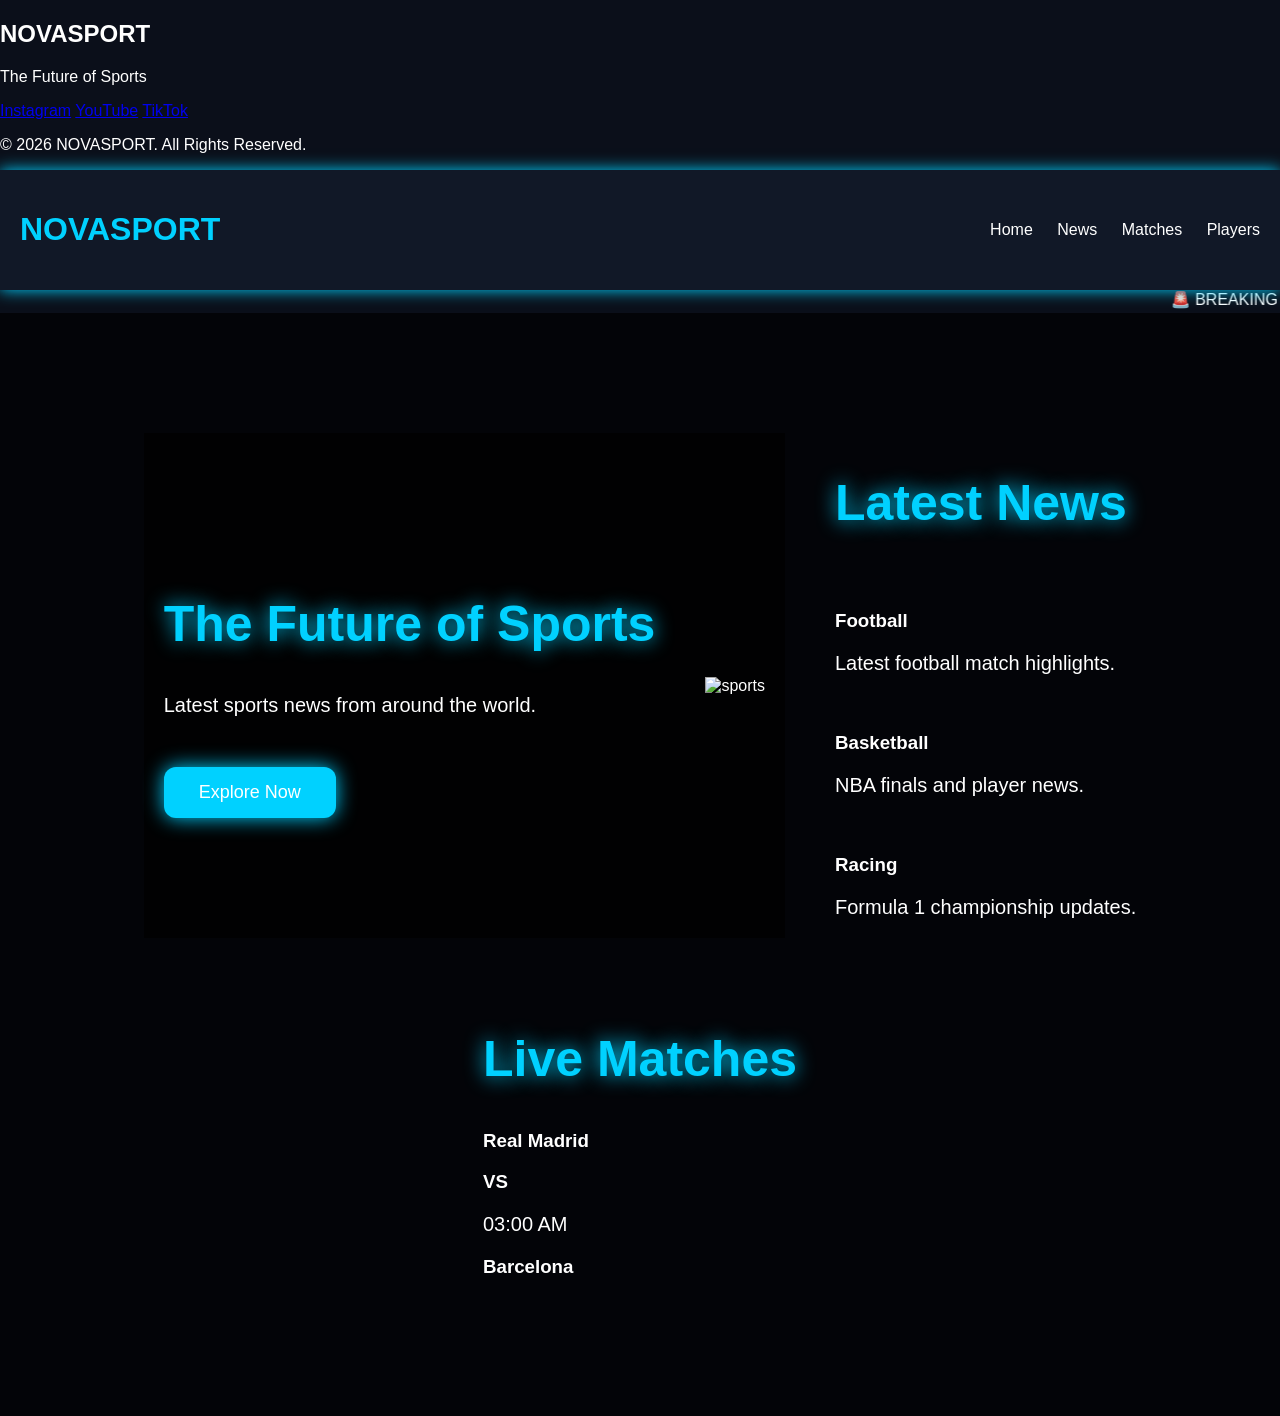
==== index.html @ 79f8702a "First upload NOVASPORT" ====
<!DOCTYPE html>
<html lang="en">
<head>
  <meta charset="UTF-8">
  <meta name="viewport" content="width=device-width, initial-scale=1.0">
  <title>NOVASPORT</title>

  <link rel="stylesheet" href="style.css">
</head>
<footer>

  <h2>NOVASPORT</h2>

  <p>
    The Future of Sports
  </p>

  <div class="socials">
    <a href="#">Instagram</a>
    <a href="#">YouTube</a>
    <a href="#">TikTok</a>
  </div>

  <p class="copy">
    © 2026 NOVASPORT. All Rights Reserved.
  </p>


<body>

  <header>
    <h1>NOVASPORT</h1>

    <nav>
  <a href="#">Home</a>
  <a href="news.html">News</a>
  <a href="#matches">Matches</a>
  <a href="#">Players</a>
</nav>
  </header>

  <div class="breaking-news">

  <marquee>
    🚨 BREAKING NEWS: Real Madrid signs new superstar • NBA Finals tonight • Formula 1 race starts this weekend • Champions League updates live
  </marquee>

</div>
  <section class="hero">

 <section class="hero">

  <div class="hero-text">

    <h2>The Future of Sports</h2>

    <p>
      Latest sports news from around the world.
    </p>

    <a href="#news">
  <button>
    Explore Now
  </button>
</a>
      
    

  </div>

  <div class="hero-image">

    <img src="https://images.unsplash.com/photo-1546519638-68e109498ffc" alt="sports">

  </div>

</section>
<section class="news" id="news">

  <h2>Latest News</h2>

  <div class="news-container">

    <div class="card">
      <img src="https://images.unsplash.com/photo-1574629810360-7efbbe195018" alt="">
      <h3>Football</h3>
      <p>Latest football match highlights.</p>
    </div>

    <div class="card">
      <img src="https://images.unsplash.com/photo-1546519638-68e109498ffc" alt="">
      <h3>Basketball</h3>
      <p>NBA finals and player news.</p>
    </div>

    <div class="card">
      <img src="https://images.unsplash.com/photo-1461896836934-ffe607ba8211" alt="">
      <h3>Racing</h3>
      <p>Formula 1 championship updates.</p>
    </div>

  </div>

</section>
<section class="matches" id="matches">

  <h2>Live Matches</h2>

  <div class="match-card">

    <div class="team">
      <h3>Real Madrid</h3>
    </div>

    <div class="vs">
      <h1>VS</h1>
      <p>03:00 AM</p>
    </div>

    <div class="team">
      <h3>Barcelona</h3>
    </div>

  </div>

</section>
<script src="script.js"></script>
</body>
</html>
---- style.css ----
html{
  touch-action:auto;
}
body{
  margin:0;
  font-family:Arial;
  background:#0B0F1A;
  color:white;
}

/* HEADER */

header{
  display:flex;
  justify-content:space-between;
  align-items:center;
  padding:20px;
  background:#111827;
  box-shadow:0 0 15px #00D1FF;

position:sticky;
top:0;
z-index:1000;
}

header h1{
  color:#00D1FF;
}

/* MENU */

nav a{
  color:white;
  text-decoration:none;
  margin-left:20px;
  transition:0.3s;
}

nav a:hover{
  color:#00D1FF;
}

/* HERO */

.hero{
  display:flex;
  justify-content:center;
  align-items:center;
  padding:120px 20px;
  gap:50px;
  flex-wrap:wrap;

  background:
  linear-gradient(rgba(0,0,0,0.7), rgba(0,0,0,0.7)),
  url("https://images.unsplash.com/photo-1517649763962-0c623066013b");

  background-size:cover;
  background-position:center;
}

.hero h2{
  font-size:50px;
  color:#00D1FF;
  text-shadow:0 0 20px #00D1FF;
}

.hero p{
  font-size:20px;
  margin-top:20px;
}

/* BUTTON */

button{
  margin-top:30px;
  padding:15px 35px;
  border:none;
  border-radius:12px;
  background:#00D1FF;
  color:white;
  font-size:18px;
  cursor:pointer;
  box-shadow:0 0 20px #00D1FF;
  transition:0.3s;
}

button:hover{
  transform:scale(1.05);
.hero{
  display:flex;
  justify-content:center;
  align-items:center;
  padding:80px 20px;
  gap:50px;
  flex-wrap:wrap;
}

.hero-text{
  max-width:500px;
}

.hero-image img{
  width:350px;
  border-radius:20px;
  box-shadow:0 0 30px #00D1FF;
}.news{
  padding:50px 20px;
}

.news h2{
  text-align:center;
  color:#00D1FF;
  margin-bottom:40px;
}

.news-container{
  display:flex;
  justify-content:center;
  gap:20px;
  flex-wrap:wrap;
}

.card{
  background:#1E293B;
  width:300px;
  border-radius:20px;
  overflow:hidden;
  transition:0.3s;
  box-shadow:0 0 15px rgba(0,209,255,0.3);
}

.card:hover{
  transform:translateY(-10px);
}

.card img{
  width:100%;
  height:200px;
  object-fit:cover;
}

.card h3{
  color:#00D1FF;
  padding:15px 15px 0;
}

.card p{
  padding:15px;
}.matches{
  padding:50px 20px;
  text-align:center;
}

.matches h2{
  color:#00D1FF;
  margin-bottom:30px;
}

.match-card{
  max-width:700px;
  margin:auto;
  background:#1E293B;
  border-radius:20px;
  padding:30px;
  display:flex;
  justify-content:space-between;
  align-items:center;
  box-shadow:0 0 20px rgba(0,209,255,0.3);
  flex-wrap:wrap;
}

.team h3{
  font-size:25px;
}

.vs h1{
  color:#00D1FF;
  text-shadow:0 0 15px #00D1FF;
}

.vs p{
  margin-top:10px;
}*{
  box-sizing:border-box;
}

img{
  max-width:100%;
}body{
  overflow-x:hidden;
}footer{
  background:#111827;
  text-align:center;
  padding:50px 20px;
  margin-top:50px;
}

footer h2{
  color:#00D1FF;
}

.socials{
  margin:20px 0;
}

.socials a{
  color:white;
  text-decoration:none;
  margin:0 10px;
  transition:0.3s;
}

.socials a:hover{
  color:#00D1FF;
}

.copy{
  opacity:0.7;
  margin-top:20px;
}.card,
.match-card,
.hero-image img,
button{
  transition:0.4s;
}

/* Efek Hover Card */

.card:hover{
  transform:translateY(-10px) scale(1.03);
  box-shadow:0 0 25px #00D1FF;
}

/* Efek Match */

.match-card:hover{
  transform:scale(1.02);
  box-shadow:0 0 30px #00D1FF;
}

/* Efek Gambar */

.hero-image img:hover{
  transform:scale(1.05);
}

/* Efek Tombol */

button:hover{
  transform:scale(1.08);
  box-shadow:0 0 35px #00D1FF;
}html{
  scroll-behavior:smooth;
}.breaking-news{
  background:#00D1FF;
  color:#000;
  padding:10px;
  font-weight:bold;
  font-size:15px;
}
header.active{
  background:#0B0F1A;
  box-shadow:0 0 25px #00D1FF;
  transition:0.3s;
}
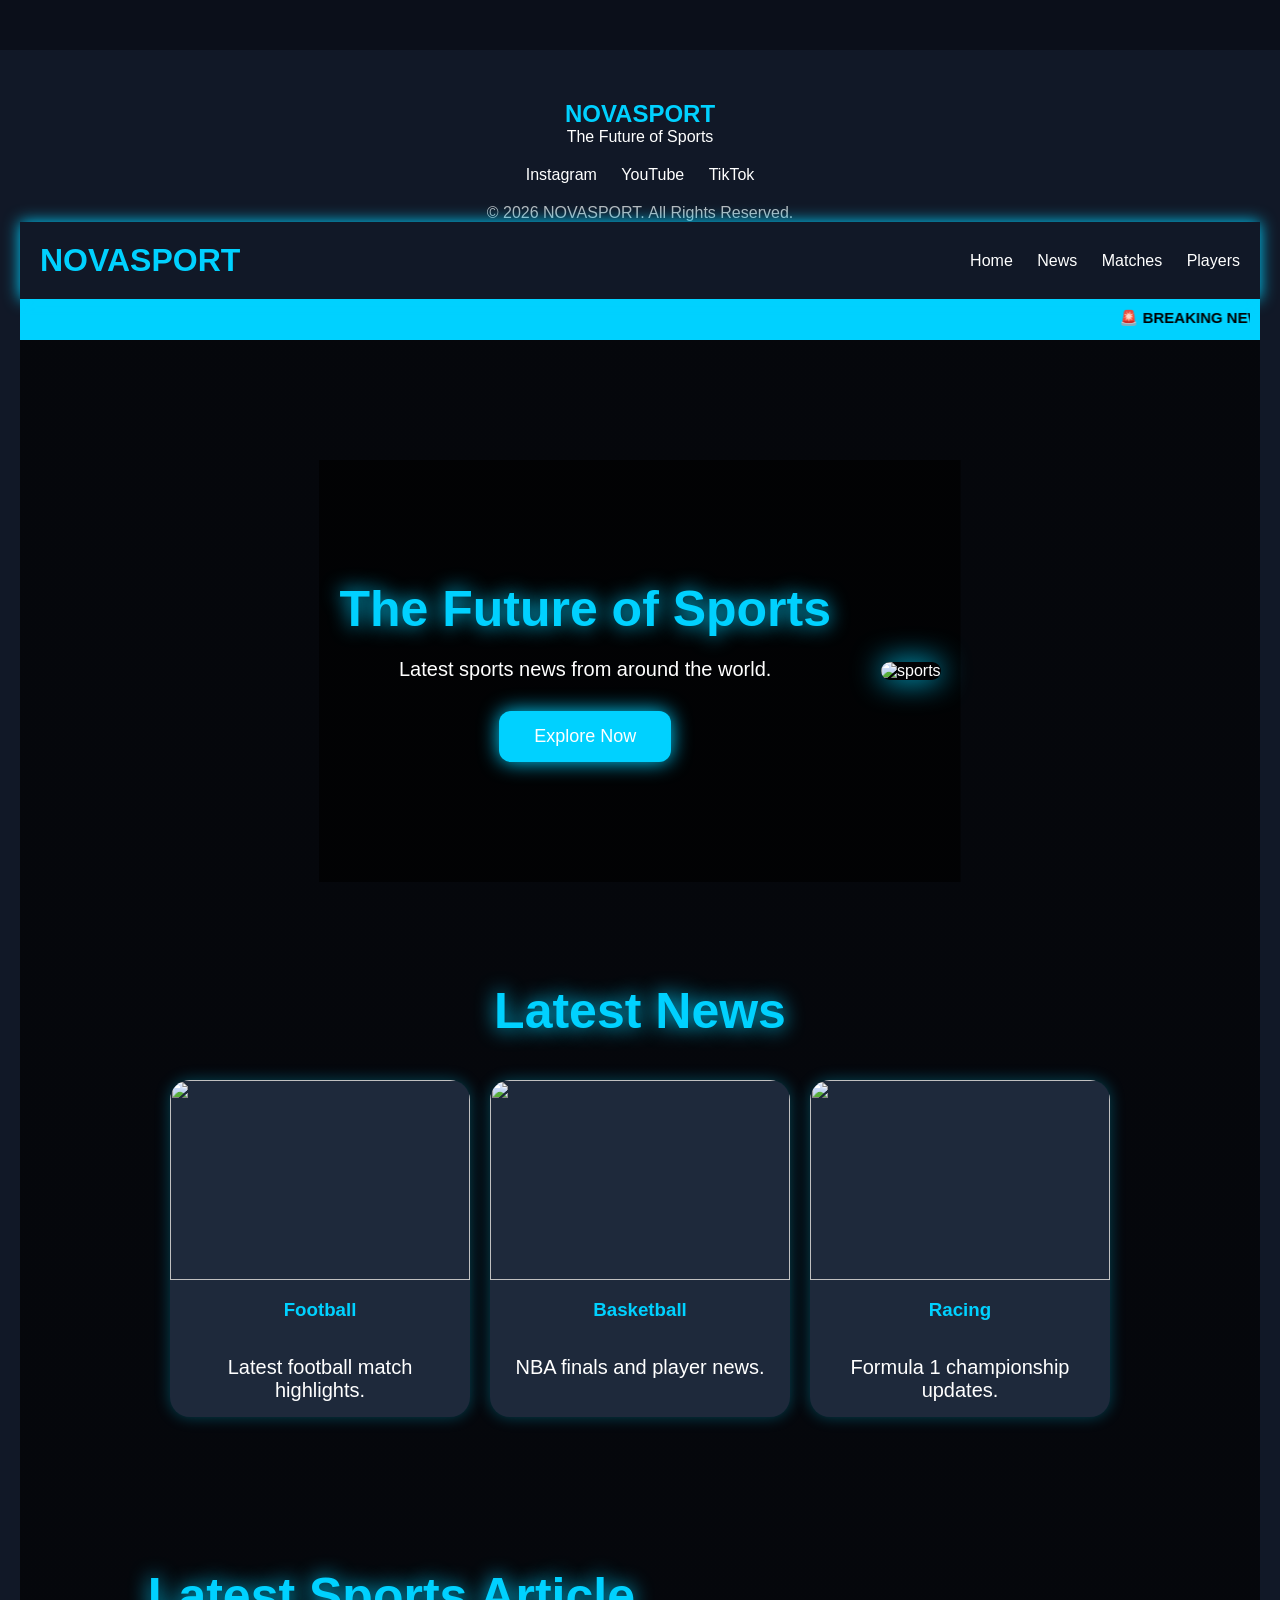
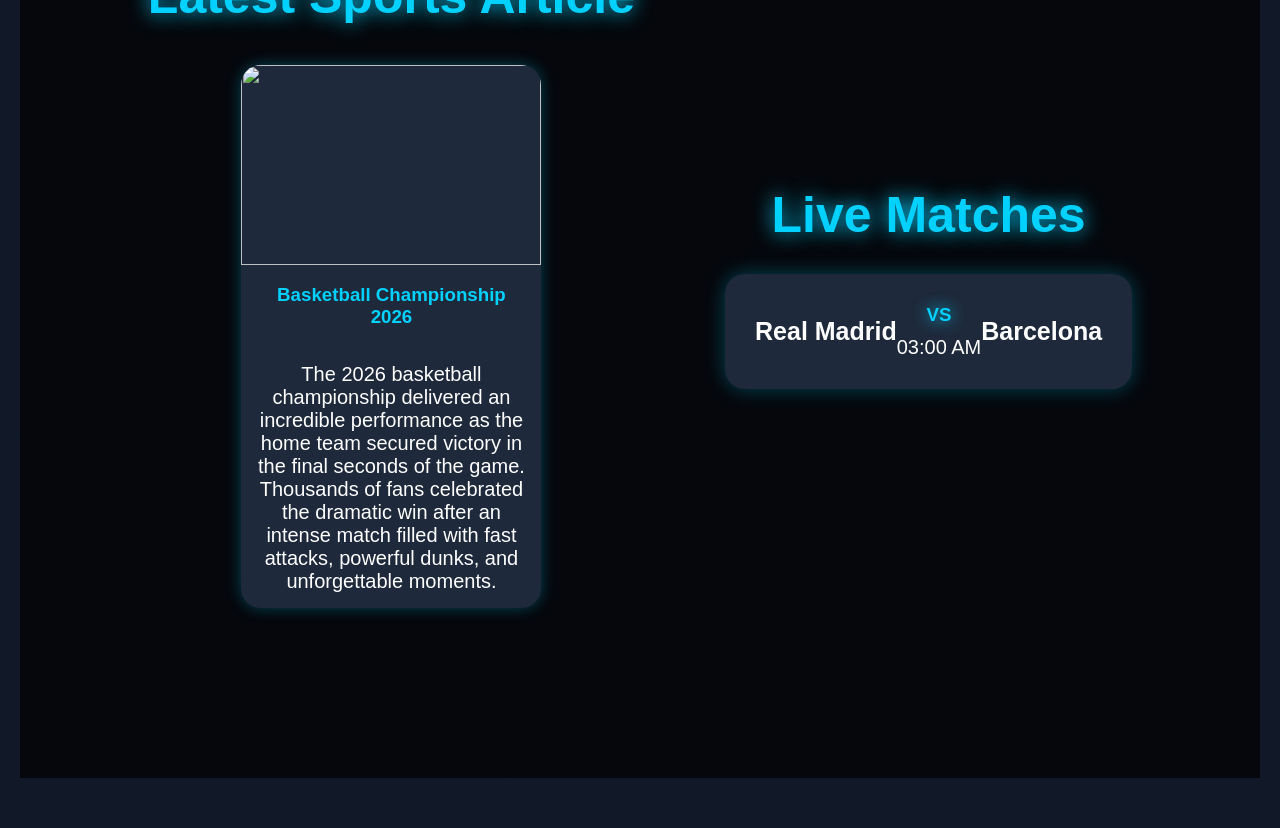
==== commit 632b00b4: "Add latest sports article section to index.html" ====
--- a/index.html
+++ b/index.html
@@ -102,7 +102,33 @@
   </div>
 
 </section>
-<section class="matches" id="matches">
+<section class="news">
+
+  <h2>Latest Sports Article</h2>
+
+  <div class="news-container">
+
+    <div class="card">
+
+      <img src="https://images.unsplash.com/photo-1546519638-68e109498ffc">
+
+      <h3>Basketball Championship 2026</h3>
+
+      <p>
+        The 2026 basketball championship delivered an
+        incredible performance as the home team secured
+        victory in the final seconds of the game.
+        Thousands of fans celebrated the dramatic win
+        after an intense match filled with fast attacks,
+        powerful dunks, and unforgettable moments.
+      </p>
+
+    </div>
+
+  </div>
+
+</section>
+    <section class="matches" id="matches">
 
   <h2>Live Matches</h2>
 
@@ -126,4 +152,4 @@
 </section>
 <script src="script.js"></script>
 </body>
-</html>+</html>
--- a/style.css
+++ b/style.css
@@ -1,11 +1,24 @@
 html{
   touch-action:auto;
-}
+  scroll-behavior:smooth;
+}
+
+*{
+  margin:0;
+  padding:0;
+  box-sizing:border-box;
+}
+
 body{
-  margin:0;
-  font-family:Arial;
+  font-family:Arial, sans-serif;
   background:#0B0F1A;
   color:white;
+  overflow-x:hidden;
+}
+
+img{
+  max-width:100%;
+  height:auto;
 }
 
 /* HEADER */
@@ -17,10 +30,15 @@
   padding:20px;
   background:#111827;
   box-shadow:0 0 15px #00D1FF;
-
-position:sticky;
-top:0;
-z-index:1000;
+  position:sticky;
+  top:0;
+  z-index:1000;
+  transition:0.3s;
+}
+
+header.active{
+  background:#0B0F1A;
+  box-shadow:0 0 25px #00D1FF;
 }
 
 header h1{
@@ -38,6 +56,17 @@
 
 nav a:hover{
   color:#00D1FF;
+}
+
+/* BREAKING NEWS */
+
+.breaking-news{
+  background:#00D1FF;
+  color:#000;
+  padding:10px;
+  font-weight:bold;
+  font-size:15px;
+  text-align:center;
 }
 
 /* HERO */
@@ -49,13 +78,15 @@
   padding:120px 20px;
   gap:50px;
   flex-wrap:wrap;
-
   background:
   linear-gradient(rgba(0,0,0,0.7), rgba(0,0,0,0.7)),
   url("https://images.unsplash.com/photo-1517649763962-0c623066013b");
-
   background-size:cover;
   background-position:center;
+}
+
+.hero-text{
+  max-width:500px;
 }
 
 .hero h2{
@@ -67,6 +98,17 @@
 .hero p{
   font-size:20px;
   margin-top:20px;
+}
+
+.hero-image img{
+  width:350px;
+  border-radius:20px;
+  box-shadow:0 0 30px #00D1FF;
+  transition:0.4s;
+}
+
+.hero-image img:hover{
+  transform:scale(1.05);
 }
 
 /* BUTTON */
@@ -81,29 +123,17 @@
   font-size:18px;
   cursor:pointer;
   box-shadow:0 0 20px #00D1FF;
-  transition:0.3s;
+  transition:0.4s;
 }
 
 button:hover{
-  transform:scale(1.05);
-.hero{
-  display:flex;
-  justify-content:center;
-  align-items:center;
-  padding:80px 20px;
-  gap:50px;
-  flex-wrap:wrap;
-}
-
-.hero-text{
-  max-width:500px;
-}
-
-.hero-image img{
-  width:350px;
-  border-radius:20px;
-  box-shadow:0 0 30px #00D1FF;
-}.news{
+  transform:scale(1.08);
+  box-shadow:0 0 35px #00D1FF;
+}
+
+/* NEWS */
+
+.news{
   padding:50px 20px;
 }
 
@@ -125,12 +155,13 @@
   width:300px;
   border-radius:20px;
   overflow:hidden;
-  transition:0.3s;
+  transition:0.4s;
   box-shadow:0 0 15px rgba(0,209,255,0.3);
 }
 
 .card:hover{
-  transform:translateY(-10px);
+  transform:translateY(-10px) scale(1.03);
+  box-shadow:0 0 25px #00D1FF;
 }
 
 .card img{
@@ -146,7 +177,11 @@
 
 .card p{
   padding:15px;
-}.matches{
+}
+
+/* MATCHES */
+
+.matches{
   padding:50px 20px;
   text-align:center;
 }
@@ -165,8 +200,14 @@
   display:flex;
   justify-content:space-between;
   align-items:center;
+  flex-wrap:wrap;
   box-shadow:0 0 20px rgba(0,209,255,0.3);
-  flex-wrap:wrap;
+  transition:0.4s;
+}
+
+.match-card:hover{
+  transform:scale(1.02);
+  box-shadow:0 0 30px #00D1FF;
 }
 
 .team h3{
@@ -180,15 +221,11 @@
 
 .vs p{
   margin-top:10px;
-}*{
-  box-sizing:border-box;
-}
-
-img{
-  max-width:100%;
-}body{
-  overflow-x:hidden;
-}footer{
+}
+
+/* FOOTER */
+
+footer{
   background:#111827;
   text-align:center;
   padding:50px 20px;
@@ -217,49 +254,53 @@
 .copy{
   opacity:0.7;
   margin-top:20px;
-}.card,
-.match-card,
-.hero-image img,
-button{
-  transition:0.4s;
-}
-
-/* Efek Hover Card */
-
-.card:hover{
-  transform:translateY(-10px) scale(1.03);
-  box-shadow:0 0 25px #00D1FF;
-}
-
-/* Efek Match */
-
-.match-card:hover{
-  transform:scale(1.02);
-  box-shadow:0 0 30px #00D1FF;
-}
-
-/* Efek Gambar */
-
-.hero-image img:hover{
-  transform:scale(1.05);
-}
-
-/* Efek Tombol */
-
-button:hover{
-  transform:scale(1.08);
-  box-shadow:0 0 35px #00D1FF;
-}html{
-  scroll-behavior:smooth;
-}.breaking-news{
-  background:#00D1FF;
-  color:#000;
-  padding:10px;
-  font-weight:bold;
-  font-size:15px;
-}
-header.active{
-  background:#0B0F1A;
-  box-shadow:0 0 25px #00D1FF;
-  transition:0.3s;
-}+}
+
+/* RESPONSIVE HP */
+
+@media (max-width:768px){
+
+  header{
+    flex-direction:column;
+    text-align:center;
+  }
+
+  nav{
+    margin-top:15px;
+  }
+
+  nav a{
+    margin:10px;
+    display:inline-block;
+  }
+
+  .hero{
+    flex-direction:column;
+    text-align:center;
+    padding:80px 20px;
+  }
+
+  .hero h2{
+    font-size:35px;
+  }
+
+  .hero p{
+    font-size:18px;
+  }
+
+  .hero-image img{
+    width:100%;
+    max-width:320px;
+  }
+
+  .match-card{
+    flex-direction:column;
+    gap:20px;
+  }
+
+  .card{
+    width:100%;
+    max-width:320px;
+  }
+
+}
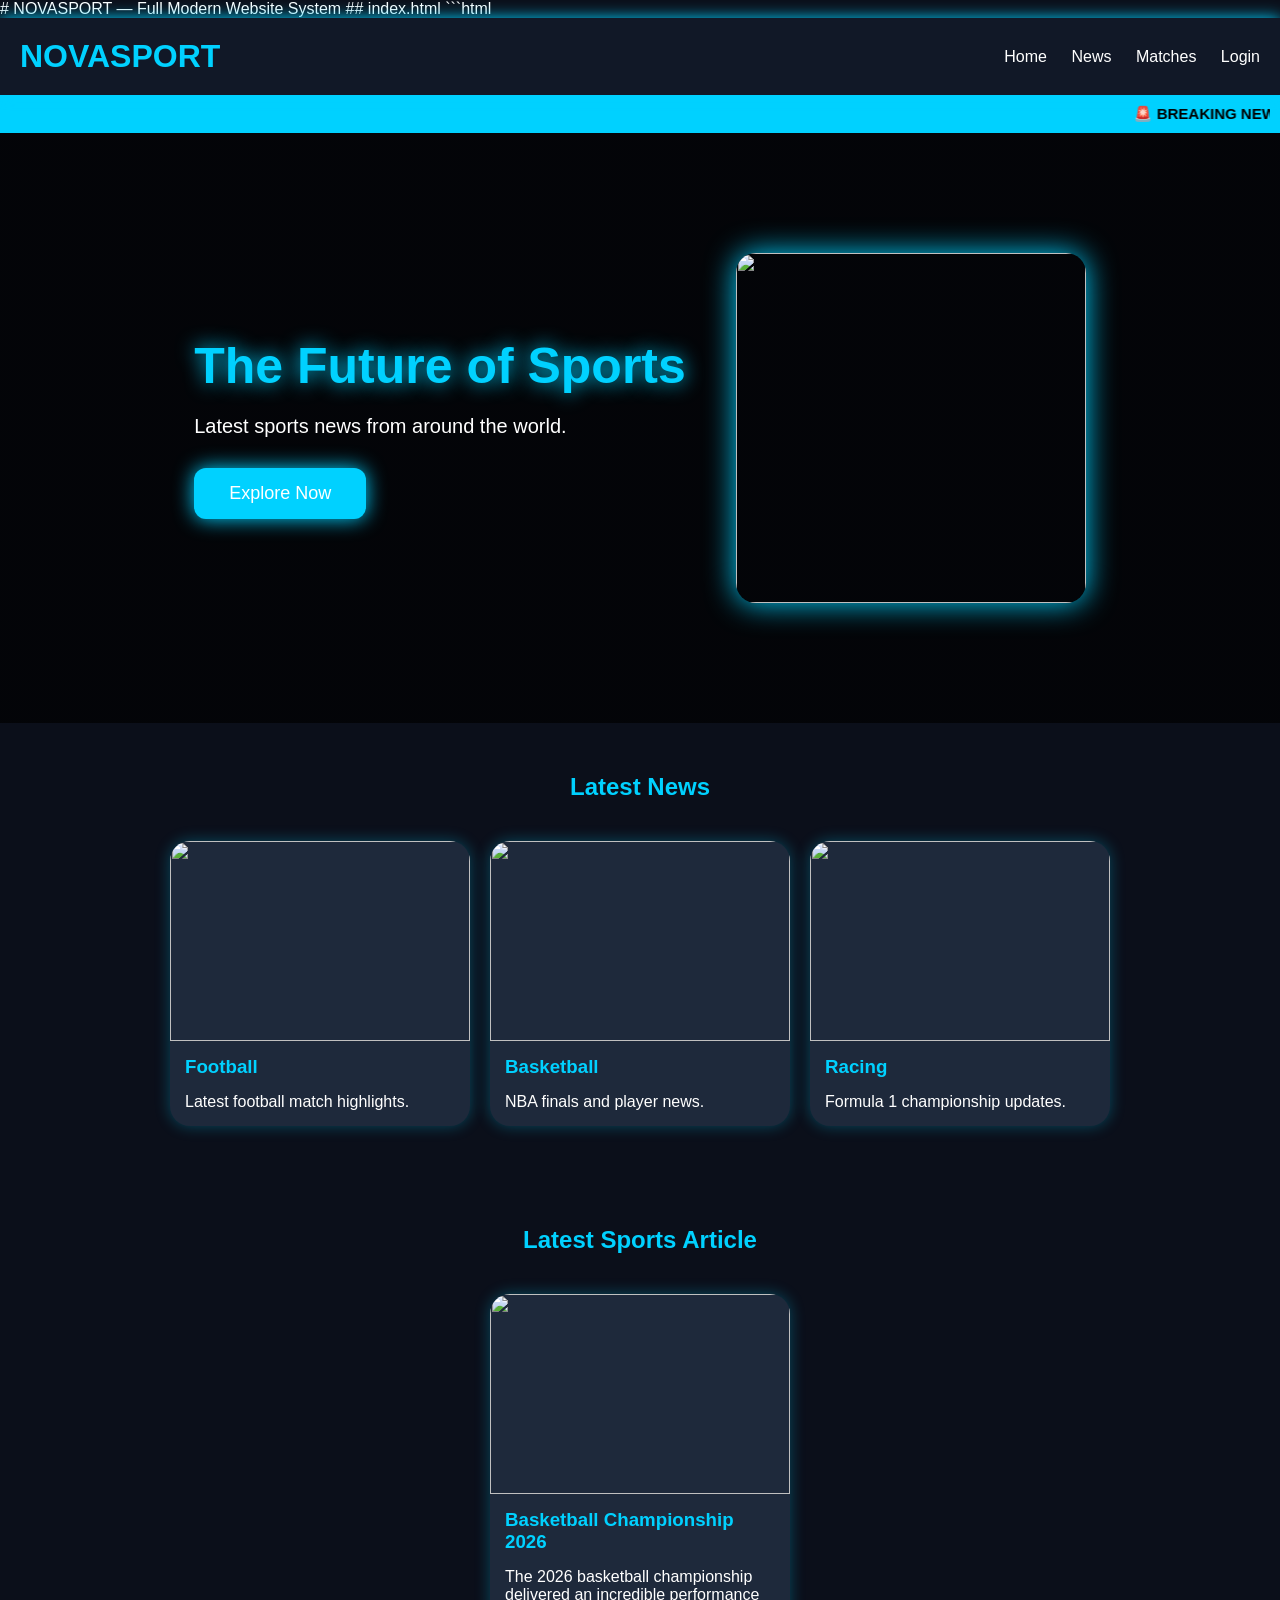
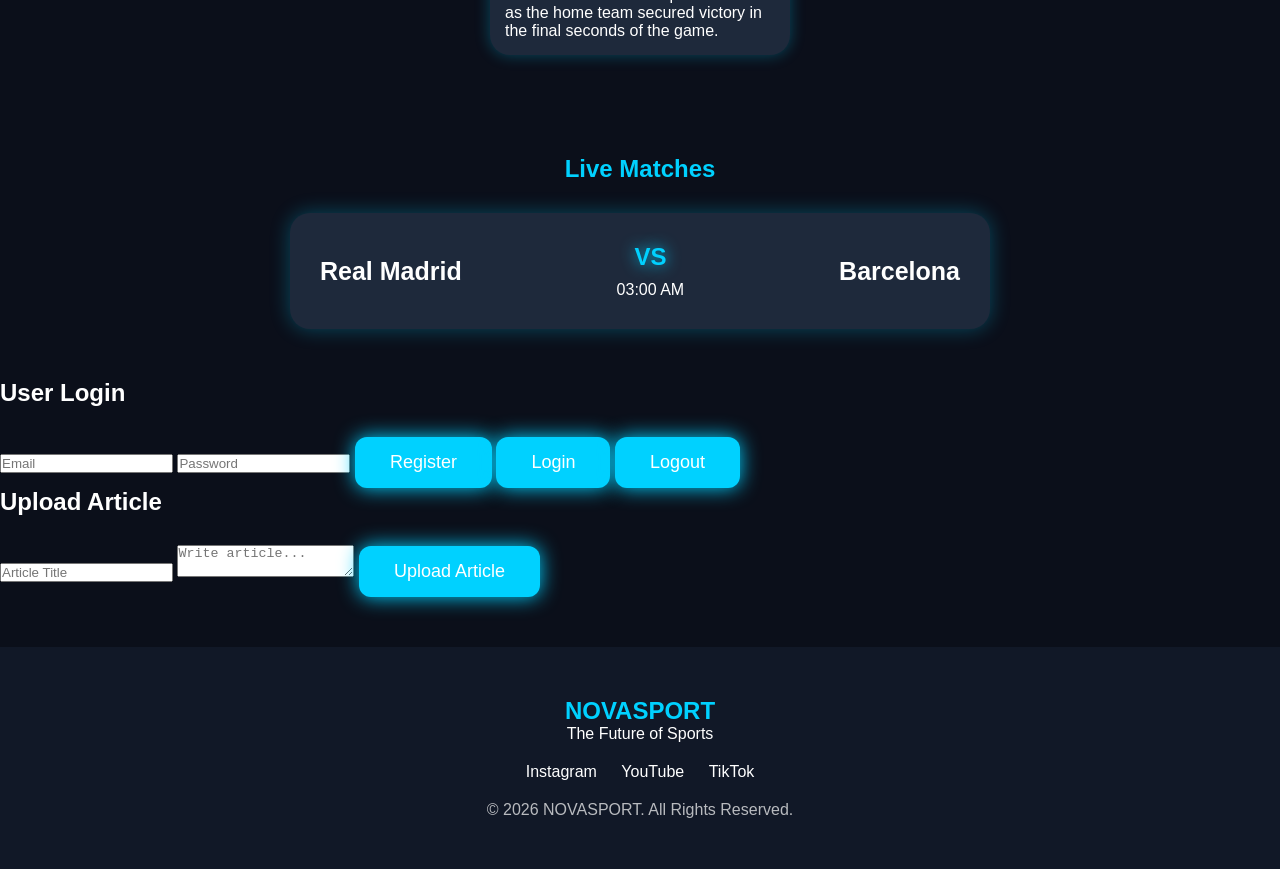
==== commit 070708aa: "Revise index.html structure and add user sections" ====
--- a/index.html
+++ b/index.html
@@ -1,3 +1,8 @@
+# NOVASPORT — Full Modern Website System
+
+## index.html
+
+```html
 <!DOCTYPE html>
 <html lang="en">
 <head>
@@ -7,13 +12,157 @@
 
   <link rel="stylesheet" href="style.css">
 </head>
+<body>
+
+<header>
+  <h1>NOVASPORT</h1>
+
+  <nav>
+    <a href="#">Home</a>
+    <a href="#news">News</a>
+    <a href="#matches">Matches</a>
+    <a href="#login">Login</a>
+  </nav>
+</header>
+
+<div class="breaking-news">
+  <marquee>
+    🚨 BREAKING NEWS: Real Madrid signs new superstar • NBA Finals tonight • Formula 1 race starts this weekend • Champions League updates live
+  </marquee>
+</div>
+
+<section class="hero">
+
+  <div class="hero-text">
+
+    <h2>The Future of Sports</h2>
+
+    <p>
+      Latest sports news from around the world.
+    </p>
+
+    <a href="#news">
+      <button>Explore Now</button>
+    </a>
+
+  </div>
+
+  <div class="hero-image">
+    <img src="https://images.unsplash.com/photo-1546519638-68e109498ffc">
+  </div>
+
+</section>
+
+<section class="news" id="news">
+
+  <h2>Latest News</h2>
+
+  <div class="news-container">
+
+    <div class="card">
+      <img src="https://images.unsplash.com/photo-1574629810360-7efbbe195018">
+      <h3>Football</h3>
+      <p>Latest football match highlights.</p>
+    </div>
+
+    <div class="card">
+      <img src="https://images.unsplash.com/photo-1546519638-68e109498ffc">
+      <h3>Basketball</h3>
+      <p>NBA finals and player news.</p>
+    </div>
+
+    <div class="card">
+      <img src="https://images.unsplash.com/photo-1461896836934-ffe607ba8211">
+      <h3>Racing</h3>
+      <p>Formula 1 championship updates.</p>
+    </div>
+
+  </div>
+
+</section>
+
+<section class="news">
+
+  <h2>Latest Sports Article</h2>
+
+  <div class="news-container">
+
+    <div class="card">
+
+      <img src="https://images.unsplash.com/photo-1546519638-68e109498ffc">
+
+      <h3>Basketball Championship 2026</h3>
+
+      <p>
+        The 2026 basketball championship delivered an
+        incredible performance as the home team secured
+        victory in the final seconds of the game.
+      </p>
+
+    </div>
+
+  </div>
+
+</section>
+
+<section class="matches" id="matches">
+
+  <h2>Live Matches</h2>
+
+  <div class="match-card">
+
+    <div class="team">
+      <h3>Real Madrid</h3>
+    </div>
+
+    <div class="vs">
+      <h1>VS</h1>
+      <p>03:00 AM</p>
+    </div>
+
+    <div class="team">
+      <h3>Barcelona</h3>
+    </div>
+
+  </div>
+
+</section>
+
+<section class="login-section" id="login">
+
+  <h2>User Login</h2>
+
+  <input type="email" id="email" placeholder="Email">
+
+  <input type="password" id="password" placeholder="Password">
+
+  <button onclick="register()">Register</button>
+
+  <button onclick="login()">Login</button>
+
+  <button onclick="logout()">Logout</button>
+
+</section>
+
+<section class="upload-section">
+
+  <h2>Upload Article</h2>
+
+  <input type="text" id="title" placeholder="Article Title">
+
+  <textarea id="content" placeholder="Write article..."></textarea>
+
+  <button onclick="uploadArticle()">
+    Upload Article
+  </button>
+
+</section>
+
 <footer>
 
   <h2>NOVASPORT</h2>
 
-  <p>
-    The Future of Sports
-  </p>
+  <p>The Future of Sports</p>
 
   <div class="socials">
     <a href="#">Instagram</a>
@@ -25,131 +174,95 @@
     © 2026 NOVASPORT. All Rights Reserved.
   </p>
 
-
-<body>
-
-  <header>
-    <h1>NOVASPORT</h1>
-
-    <nav>
-  <a href="#">Home</a>
-  <a href="news.html">News</a>
-  <a href="#matches">Matches</a>
-  <a href="#">Players</a>
-</nav>
-  </header>
-
-  <div class="breaking-news">
-
-  <marquee>
-    🚨 BREAKING NEWS: Real Madrid signs new superstar • NBA Finals tonight • Formula 1 race starts this weekend • Champions League updates live
-  </marquee>
-
-</div>
-  <section class="hero">
-
- <section class="hero">
-
-  <div class="hero-text">
-
-    <h2>The Future of Sports</h2>
-
-    <p>
-      Latest sports news from around the world.
-    </p>
-
-    <a href="#news">
-  <button>
-    Explore Now
-  </button>
-</a>
-      
-    
-
-  </div>
-
-  <div class="hero-image">
-
-    <img src="https://images.unsplash.com/photo-1546519638-68e109498ffc" alt="sports">
-
-  </div>
-
-</section>
-<section class="news" id="news">
-
-  <h2>Latest News</h2>
-
-  <div class="news-container">
-
-    <div class="card">
-      <img src="https://images.unsplash.com/photo-1574629810360-7efbbe195018" alt="">
-      <h3>Football</h3>
-      <p>Latest football match highlights.</p>
-    </div>
-
-    <div class="card">
-      <img src="https://images.unsplash.com/photo-1546519638-68e109498ffc" alt="">
-      <h3>Basketball</h3>
-      <p>NBA finals and player news.</p>
-    </div>
-
-    <div class="card">
-      <img src="https://images.unsplash.com/photo-1461896836934-ffe607ba8211" alt="">
-      <h3>Racing</h3>
-      <p>Formula 1 championship updates.</p>
-    </div>
-
-  </div>
-
-</section>
-<section class="news">
-
-  <h2>Latest Sports Article</h2>
-
-  <div class="news-container">
-
-    <div class="card">
-
-      <img src="https://images.unsplash.com/photo-1546519638-68e109498ffc">
-
-      <h3>Basketball Championship 2026</h3>
-
-      <p>
-        The 2026 basketball championship delivered an
-        incredible performance as the home team secured
-        victory in the final seconds of the game.
-        Thousands of fans celebrated the dramatic win
-        after an intense match filled with fast attacks,
-        powerful dunks, and unforgettable moments.
-      </p>
-
-    </div>
-
-  </div>
-
-</section>
-    <section class="matches" id="matches">
-
-  <h2>Live Matches</h2>
-
-  <div class="match-card">
-
-    <div class="team">
-      <h3>Real Madrid</h3>
-    </div>
-
-    <div class="vs">
-      <h1>VS</h1>
-      <p>03:00 AM</p>
-    </div>
-
-    <div class="team">
-      <h3>Barcelona</h3>
-    </div>
-
-  </div>
-
-</section>
+</footer>
+
 <script src="script.js"></script>
+
+<script type="module">
+
+import { initializeApp } from "https://www.gstatic.com/firebasejs/10.12.2/firebase-app.js";
+
+import {
+  getAuth,
+  createUserWithEmailAndPassword,
+  signInWithEmailAndPassword,
+  signOut
+} from "https://www.gstatic.com/firebasejs/10.12.2/firebase-auth.js";
+
+import {
+  getFirestore,
+  addDoc,
+  collection
+} from "https://www.gstatic.com/firebasejs/10.12.2/firebase-firestore.js";
+
+const firebaseConfig = {
+  apiKey: "YOUR_API_KEY",
+  authDomain: "YOUR_DOMAIN",
+  projectId: "YOUR_PROJECT_ID",
+  storageBucket: "YOUR_BUCKET",
+  messagingSenderId: "YOUR_SENDER_ID",
+  appId: "YOUR_APP_ID"
+};
+
+const app = initializeApp(firebaseConfig);
+const auth = getAuth(app);
+const db = getFirestore(app);
+
+window.register = async function(){
+
+  const email = document.getElementById("email").value;
+  const password = document.getElementById("password").value;
+
+  try{
+    await createUserWithEmailAndPassword(auth, email, password);
+    alert("Account created successfully!");
+  }
+  catch(error){
+    alert(error.message);
+  }
+}
+
+window.login = async function(){
+
+  const email = document.getElementById("email").value;
+  const password = document.getElementById("password").value;
+
+  try{
+    await signInWithEmailAndPassword(auth, email, password);
+    alert("Login success!");
+  }
+  catch(error){
+    alert(error.message);
+  }
+}
+
+window.logout = async function(){
+  await signOut(auth);
+  alert("Logged out");
+}
+
+window.uploadArticle = async function(){
+
+  const title = document.getElementById("title").value;
+  const content = document.getElementById("content").value;
+
+  try{
+
+    await addDoc(collection(db, "articles"), {
+      title,
+      content,
+      createdAt: new Date()
+    });
+
+    alert("Article uploaded!");
+
+  }
+  catch(error){
+    alert(error.message);
+  }
+}
+
+</script>
+
 </body>
 </html>
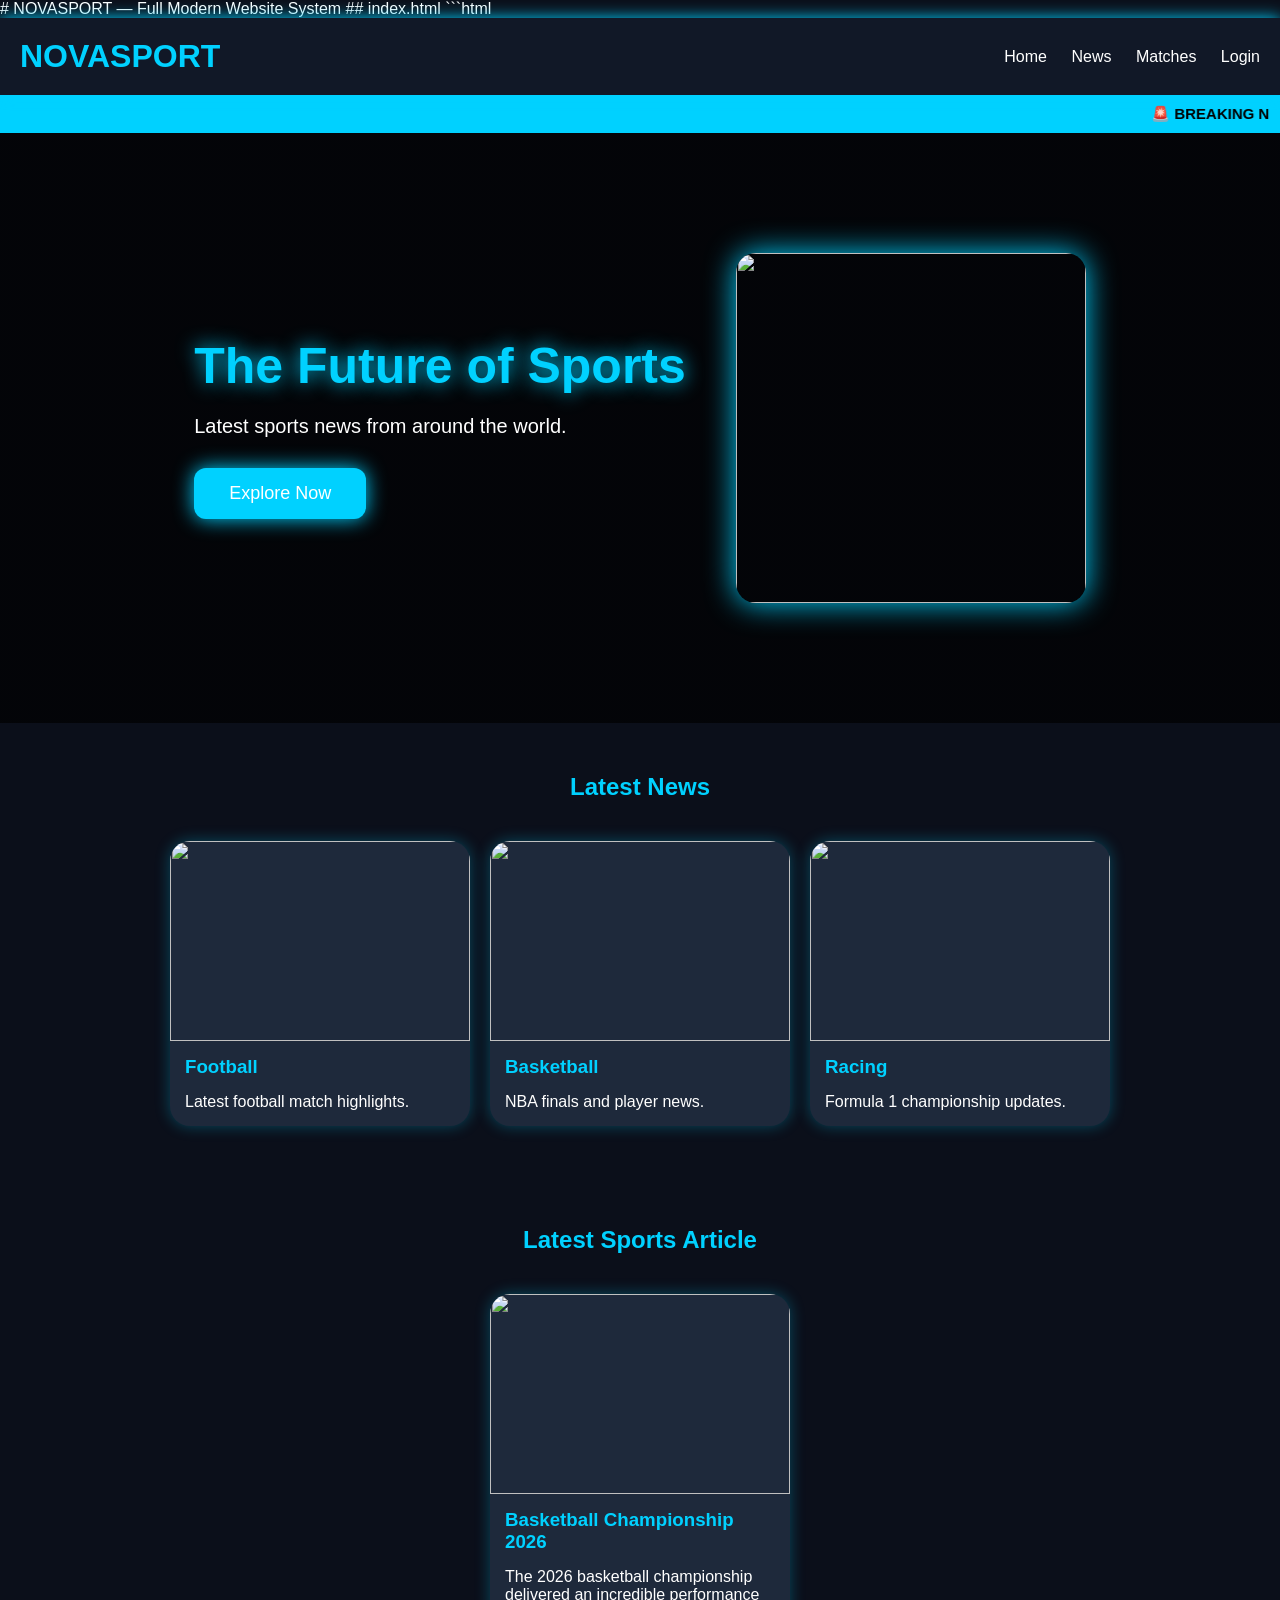
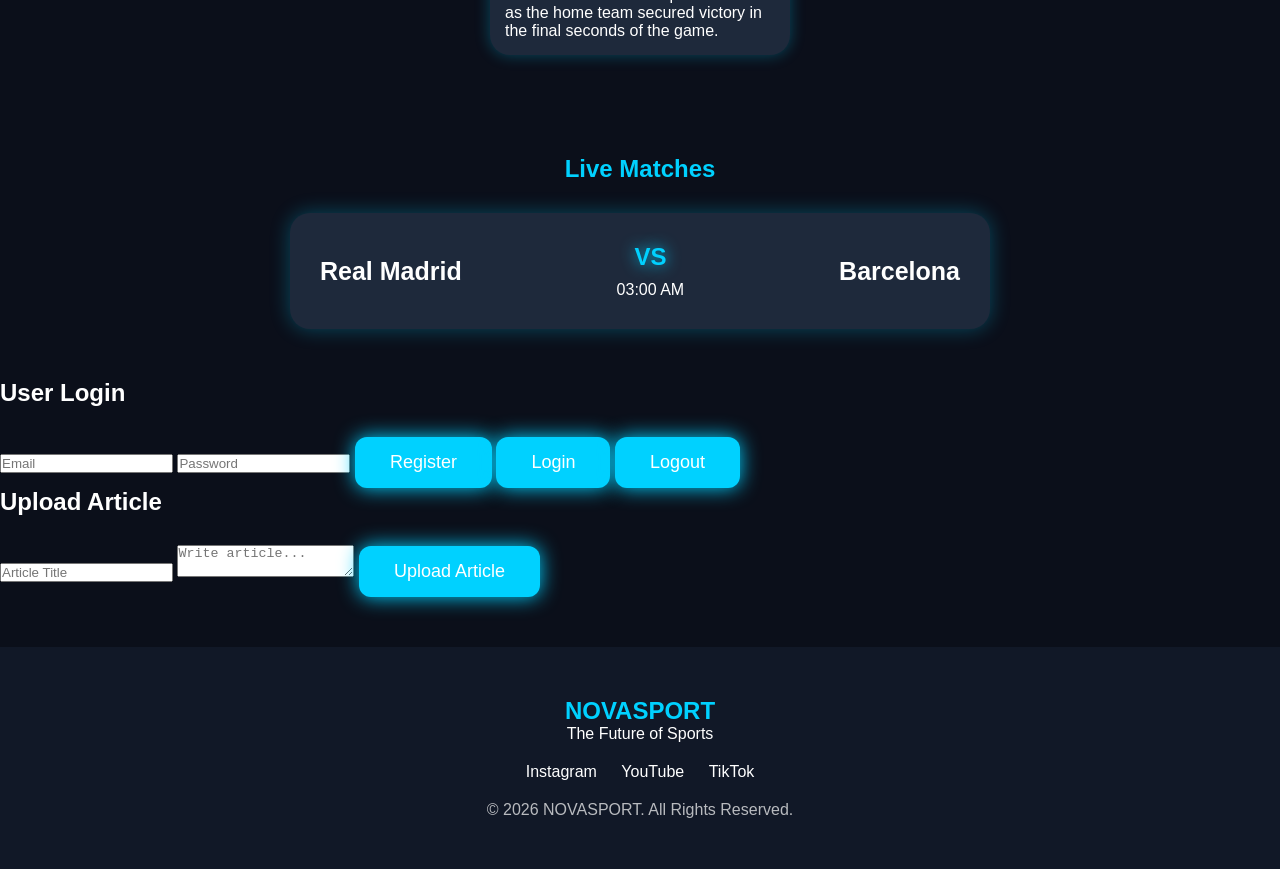
==== commit 31995b2c: "Remove Firebase scripts and functions from index.html Removed Firebase initialization and related fu" ====
--- a/index.html
+++ b/index.html
@@ -176,93 +176,11 @@
 
 </footer>
 
-<script src="script.js"></script>
 
-<script type="module">
+<script type="module" src="script.js"></script>
 
-import { initializeApp } from "https://www.gstatic.com/firebasejs/10.12.2/firebase-app.js";
 
-import {
-  getAuth,
-  createUserWithEmailAndPassword,
-  signInWithEmailAndPassword,
-  signOut
-} from "https://www.gstatic.com/firebasejs/10.12.2/firebase-auth.js";
 
-import {
-  getFirestore,
-  addDoc,
-  collection
-} from "https://www.gstatic.com/firebasejs/10.12.2/firebase-firestore.js";
-
-const firebaseConfig = {
-  apiKey: "YOUR_API_KEY",
-  authDomain: "YOUR_DOMAIN",
-  projectId: "YOUR_PROJECT_ID",
-  storageBucket: "YOUR_BUCKET",
-  messagingSenderId: "YOUR_SENDER_ID",
-  appId: "YOUR_APP_ID"
-};
-
-const app = initializeApp(firebaseConfig);
-const auth = getAuth(app);
-const db = getFirestore(app);
-
-window.register = async function(){
-
-  const email = document.getElementById("email").value;
-  const password = document.getElementById("password").value;
-
-  try{
-    await createUserWithEmailAndPassword(auth, email, password);
-    alert("Account created successfully!");
-  }
-  catch(error){
-    alert(error.message);
-  }
-}
-
-window.login = async function(){
-
-  const email = document.getElementById("email").value;
-  const password = document.getElementById("password").value;
-
-  try{
-    await signInWithEmailAndPassword(auth, email, password);
-    alert("Login success!");
-  }
-  catch(error){
-    alert(error.message);
-  }
-}
-
-window.logout = async function(){
-  await signOut(auth);
-  alert("Logged out");
-}
-
-window.uploadArticle = async function(){
-
-  const title = document.getElementById("title").value;
-  const content = document.getElementById("content").value;
-
-  try{
-
-    await addDoc(collection(db, "articles"), {
-      title,
-      content,
-      createdAt: new Date()
-    });
-
-    alert("Article uploaded!");
-
-  }
-  catch(error){
-    alert(error.message);
-  }
-}
-
-</script>
 
 </body>
 </html>
